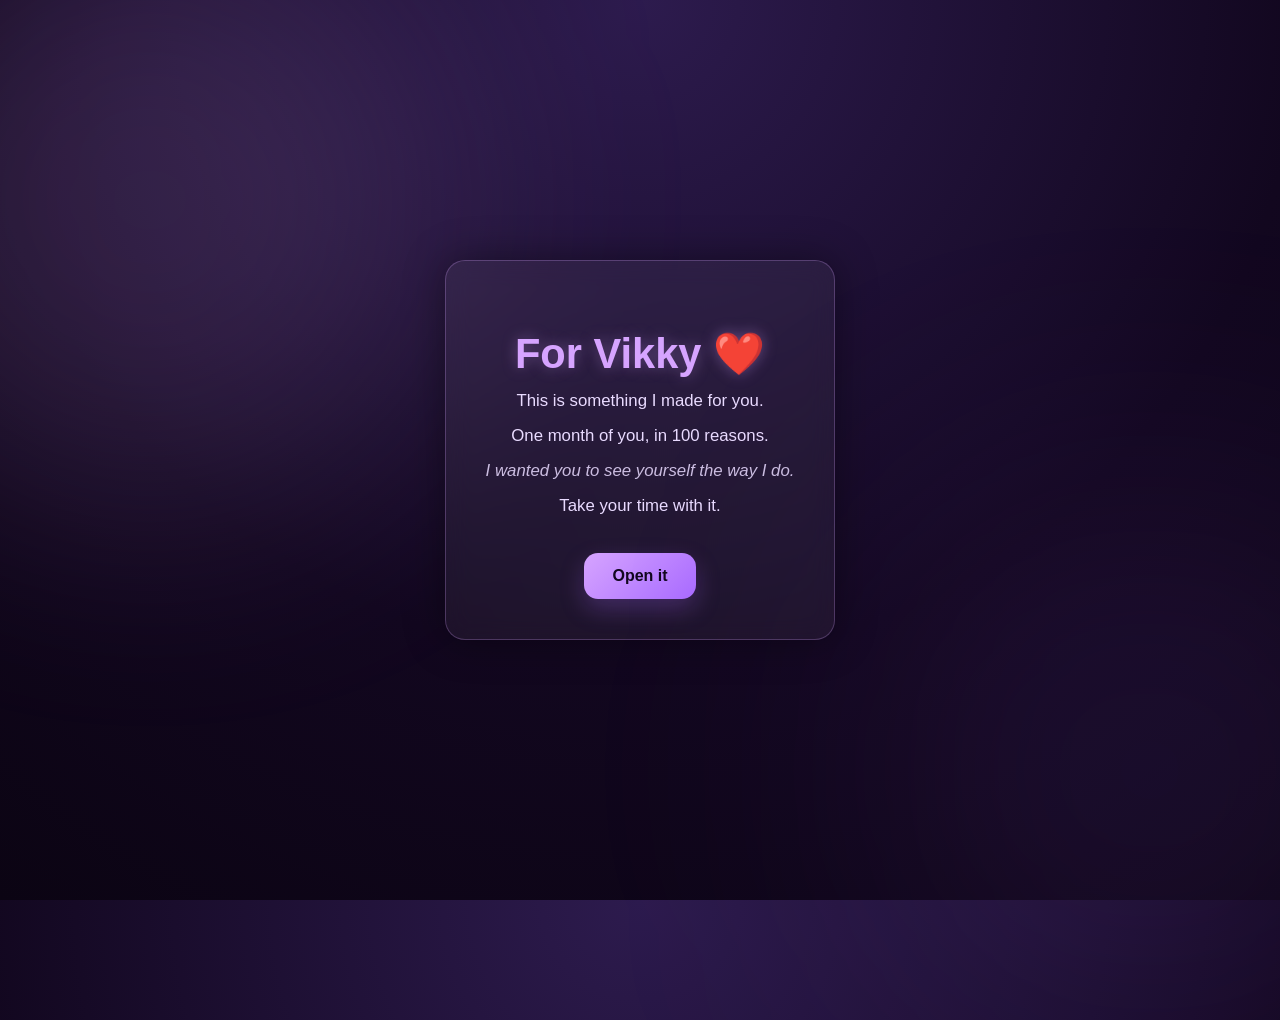
==== pages/start here.html @ b9285f32 "Initial commit" ====
<!DOCTYPE html>
<html lang="en">

<head>
    <title>For Vikky</title>
    <link rel="stylesheet" href="../landing.css">
</head>

<body>

    <div class="container">

        <h1>For Vikky ❤️</h1>

        <p>This is something I made for you.</p>
        <p>One month of you, in 100 reasons.</p>

        <p style="opacity: 0.85; font-style: italic;">
            I wanted you to see yourself the way I do.
        </p>

        <p>Take your time with it.</p>

        <button onclick="location.href='reasons.html'">
            Open it
        </button>

    </div>

</body>
</html>
---- landing.css ----
body {
    margin: 0;
    font-family: Arial, sans-serif;
    background: radial-gradient(circle at top, #2d1b4e 0%, #12071f 60%, #0b0413 100%);
    color: #f3e9ff;
    height: 100vh;
    display: flex;
    justify-content: center;
    align-items: center;
    text-align: center;
    overflow: hidden;
}

/* soft floating glow effect in background */
body::before {
    content: "";
    position: absolute;
    width: 600px;
    height: 600px;
    background: rgba(214, 164, 255, 0.15);
    filter: blur(120px);
    top: -100px;
    left: -150px;
    border-radius: 50%;
}

body::after {
    content: "";
    position: absolute;
    width: 500px;
    height: 500px;
    background: rgba(160, 100, 255, 0.12);
    filter: blur(140px);
    bottom: -120px;
    right: -120px;
    border-radius: 50%;
}

.container {
    position: relative;
    max-width: 650px;
    padding: 40px;
    background: rgba(255, 255, 255, 0.05);
    border: 1px solid rgba(214, 164, 255, 0.25);
    border-radius: 20px;
    backdrop-filter: blur(12px);
    box-shadow: 0 0 40px rgba(0, 0, 0, 0.4);
    animation: fadeIn 1.2s ease;
}

h1 {
    color: #d6a4ff;
    font-size: 2.6rem;
    margin-bottom: 10px;
    text-shadow: 0 0 15px rgba(214, 164, 255, 0.35);
}

p {
    color: #e9dbff;
    font-size: 1.05rem;
    margin: 10px 0;
    line-height: 1.5;
}

button {
    margin-top: 25px;
    padding: 14px 28px;
    font-size: 1rem;
    border: none;
    border-radius: 14px;
    background: linear-gradient(135deg, #d6a4ff, #a86bff);
    color: #12071f;
    cursor: pointer;
    font-weight: bold;
    transition: 0.25s ease;
    box-shadow: 0 10px 25px rgba(168, 107, 255, 0.25);
}

button:hover {
    transform: scale(1.05);
    box-shadow: 0 15px 35px rgba(168, 107, 255, 0.35);
}

button:active {
    transform: scale(0.98);
}

@keyframes fadeIn {
    from {
        opacity: 0;
        transform: translateY(10px);
    }
    to {
        opacity: 1;
        transform: translateY(0);
    }
}
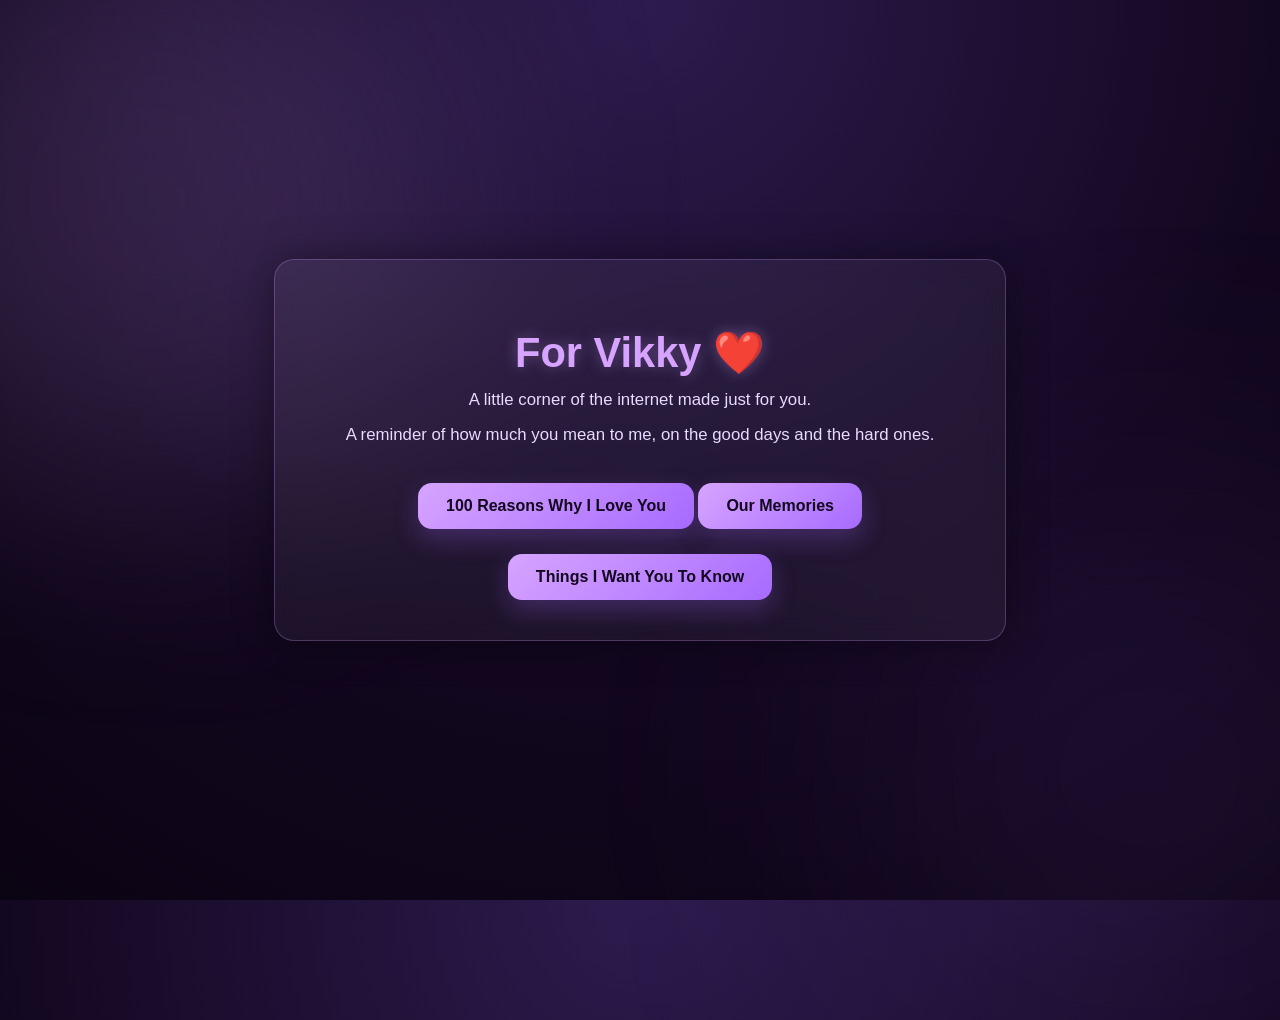
==== commit f02e1a75: "home page update + new pages added" ====
--- a/pages/start here.html
+++ b/pages/start here.html
@@ -12,18 +12,13 @@
 
         <h1>For Vikky ❤️</h1>
 
-        <p>This is something I made for you.</p>
-        <p>One month of you, in 100 reasons.</p>
+        <p>A little corner of the internet made just for you.</p>
+        <p>A reminder of how much you mean to me, on the good days and the hard ones.</p>
 
-        <p style="opacity: 0.85; font-style: italic;">
-            I wanted you to see yourself the way I do.
-        </p>
 
-        <p>Take your time with it.</p>
-
-        <button onclick="location.href='reasons.html'">
-            Open it
-        </button>
+        <button onclick="location.href='reasons.html'">100 Reasons Why I Love You</button>
+		<button onclick="location.href='memories.html'">Our Memories</button>
+		<button onclick="location.href='know.html'">Things I Want You To Know</button>
 
     </div>
 
--- a/landing.css
+++ b/landing.css
@@ -3,15 +3,18 @@
     font-family: Arial, sans-serif;
     background: radial-gradient(circle at top, #2d1b4e 0%, #12071f 60%, #0b0413 100%);
     color: #f3e9ff;
+
     height: 100vh;
     display: flex;
     justify-content: center;
     align-items: center;
     text-align: center;
+
     overflow: hidden;
+    position: relative;
 }
 
-/* soft floating glow effect in background */
+
 body::before {
     content: "";
     position: absolute;
@@ -22,6 +25,7 @@
     top: -100px;
     left: -150px;
     border-radius: 50%;
+    z-index: 0;
 }
 
 body::after {
@@ -34,16 +38,22 @@
     bottom: -120px;
     right: -120px;
     border-radius: 50%;
+    z-index: 0;
 }
+
 
 .container {
     position: relative;
+    z-index: 1;
+
     max-width: 650px;
     padding: 40px;
+
     background: rgba(255, 255, 255, 0.05);
     border: 1px solid rgba(214, 164, 255, 0.25);
     border-radius: 20px;
     backdrop-filter: blur(12px);
+
     box-shadow: 0 0 40px rgba(0, 0, 0, 0.4);
     animation: fadeIn 1.2s ease;
 }
@@ -62,16 +72,21 @@
     line-height: 1.5;
 }
 
+
 button {
     margin-top: 25px;
     padding: 14px 28px;
     font-size: 1rem;
+
     border: none;
     border-radius: 14px;
+
     background: linear-gradient(135deg, #d6a4ff, #a86bff);
     color: #12071f;
+
     cursor: pointer;
     font-weight: bold;
+
     transition: 0.25s ease;
     box-shadow: 0 10px 25px rgba(168, 107, 255, 0.25);
 }
@@ -85,6 +100,7 @@
     transform: scale(0.98);
 }
 
+
 @keyframes fadeIn {
     from {
         opacity: 0;
@@ -94,4 +110,33 @@
         opacity: 1;
         transform: translateY(0);
     }
+}
+
+
+@media (max-width: 600px) {
+    body {
+        height: auto;
+        min-height: 100vh;
+        display: block;
+        overflow: auto;
+        padding: 20px;
+    }
+
+    .container {
+        margin: 40px auto;
+        padding: 25px;
+    }
+
+    h1 {
+        font-size: 2rem;
+    }
+
+    p {
+        font-size: 1rem;
+    }
+
+    button {
+        width: 100%;
+        max-width: 300px;
+    }
 }
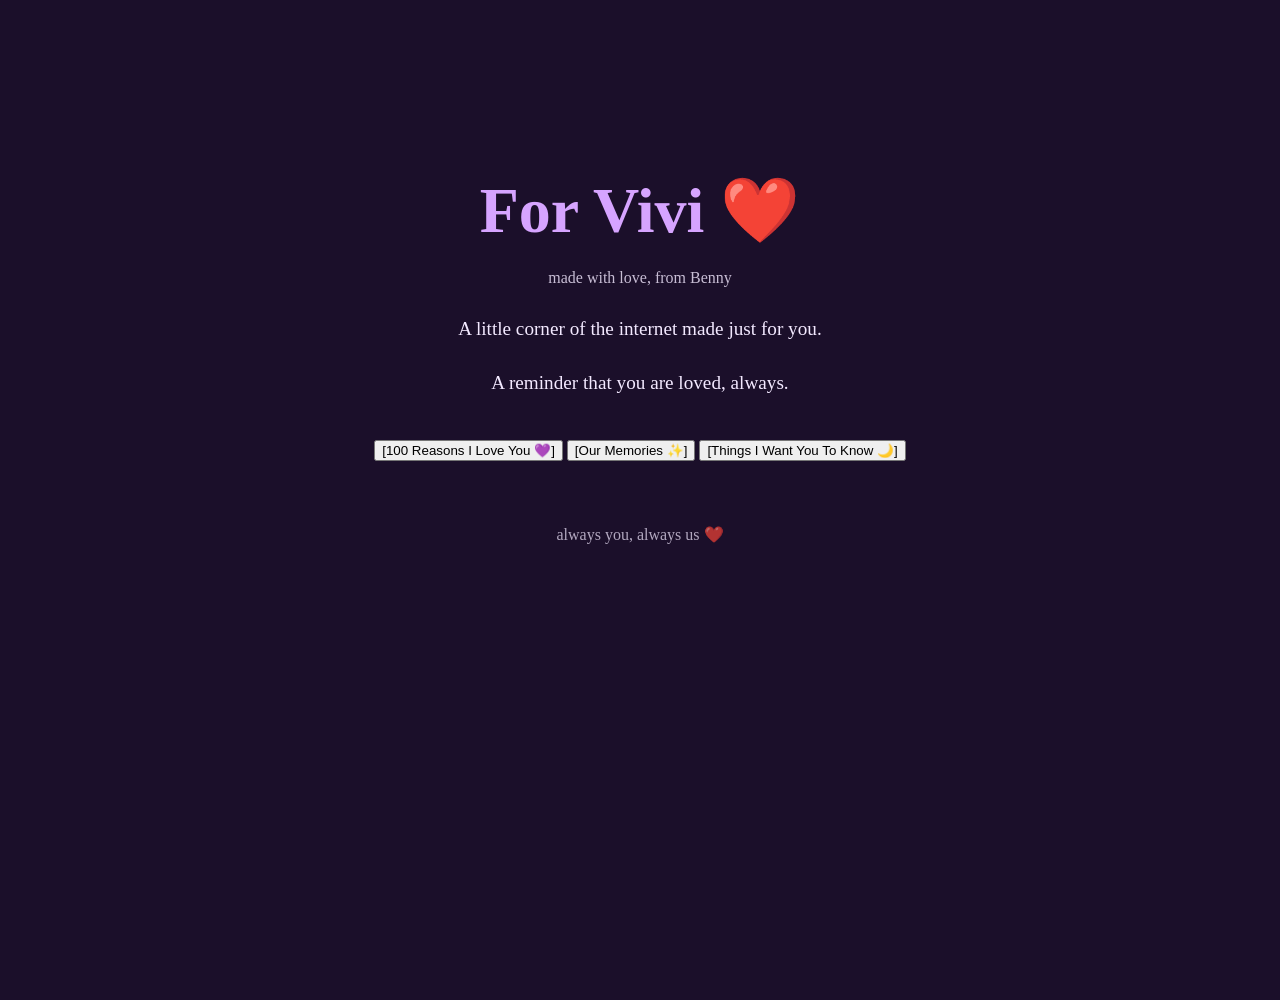
==== commit 80052a3f: "massive aesthetic overhaul wip + landing page update + know.html update" ====
--- a/pages/start here.html
+++ b/pages/start here.html
@@ -2,25 +2,48 @@
 <html lang="en">
 
 <head>
-    <title>For Vikky</title>
+    <title>For Viviy</title>
     <link rel="stylesheet" href="../landing.css">
 </head>
 
 <body>
 
-    <div class="container">
+    <div class="home">
 
-        <h1>For Vikky ❤️</h1>
+        <h1>For Vivi ❤️</h1>
 
-        <p>A little corner of the internet made just for you.</p>
-        <p>A reminder of how much you mean to me, on the good days and the hard ones.</p>
+        <p class="small">made with love, from Benny</p>
 
+        <p>
+            A little corner of the internet made just for you.
+        </p>
 
-        <button onclick="location.href='reasons.html'">100 Reasons Why I Love You</button>
-		<button onclick="location.href='memories.html'">Our Memories</button>
-		<button onclick="location.href='know.html'">Things I Want You To Know</button>
+        <p>
+            A reminder that you are loved, always.
+        </p>
+
+        <div class="buttons">
+
+            <button onclick="location.href='reasons.html'">
+                [100 Reasons I Love You 💜]
+            </button>
+
+            <button onclick="location.href='memories.html'">
+                [Our Memories ✨]
+            </button>
+
+            <button onclick="location.href='know.html'">
+                [Things I Want You To Know 🌙]
+            </button>
+
+        </div>
+
+        <p class="footer">
+            always you, always us ❤️
+        </p>
 
     </div>
 
 </body>
+
 </html>
--- a/landing.css
+++ b/landing.css
@@ -1,142 +1,93 @@
 body {
     margin: 0;
-    font-family: Arial, sans-serif;
-    background: radial-gradient(circle at top, #2d1b4e 0%, #12071f 60%, #0b0413 100%);
+    font-family: "Georgia", serif;
+
+    background: #1b0f2a;
+
+    min-height: 100vh;
+
     color: #f3e9ff;
 
-    height: 100vh;
-    display: flex;
-    justify-content: center;
-    align-items: center;
     text-align: center;
 
-    overflow: hidden;
-    position: relative;
 }
 
 
-body::before {
-    content: "";
-    position: absolute;
-    width: 600px;
-    height: 600px;
-    background: rgba(214, 164, 255, 0.15);
-    filter: blur(120px);
-    top: -100px;
-    left: -150px;
-    border-radius: 50%;
-    z-index: 0;
-}
+.home {
 
-body::after {
-    content: "";
-    position: absolute;
-    width: 500px;
-    height: 500px;
-    background: rgba(160, 100, 255, 0.12);
-    filter: blur(140px);
-    bottom: -120px;
-    right: -120px;
-    border-radius: 50%;
-    z-index: 0;
+    margin-top: 100px;
+
+    padding: 30px;
+
 }
 
 
-.container {
-    position: relative;
-    z-index: 1;
+h1 {
 
-    max-width: 650px;
-    padding: 40px;
+    font-size: 4rem;
 
-    background: rgba(255, 255, 255, 0.05);
-    border: 1px solid rgba(214, 164, 255, 0.25);
-    border-radius: 20px;
-    backdrop-filter: blur(12px);
+    color: #d6a4ff;
 
-    box-shadow: 0 0 40px rgba(0, 0, 0, 0.4);
-    animation: fadeIn 1.2s ease;
-}
+    margin-bottom: 15px;
 
-h1 {
-    color: #d6a4ff;
-    font-size: 2.6rem;
-    margin-bottom: 10px;
-    text-shadow: 0 0 15px rgba(214, 164, 255, 0.35);
-}
-
-p {
-    color: #e9dbff;
-    font-size: 1.05rem;
-    margin: 10px 0;
-    line-height: 1.5;
 }
 
 
-button {
-    margin-top: 25px;
-    padding: 14px 28px;
-    font-size: 1rem;
+p {
 
-    border: none;
-    border-radius: 14px;
+    font-size: 1.2rem;
 
-    background: linear-gradient(135deg, #d6a4ff, #a86bff);
-    color: #12071f;
+    line-height: 1.8;
 
-    cursor: pointer;
-    font-weight: bold;
-
-    transition: 0.25s ease;
-    box-shadow: 0 10px 25px rgba(168, 107, 255, 0.25);
-}
-
-button:hover {
-    transform: scale(1.05);
-    box-shadow: 0 15px 35px rgba(168, 107, 255, 0.35);
-}
-
-button:active {
-    transform: scale(0.98);
 }
 
 
-@keyframes fadeIn {
-    from {
-        opacity: 0;
-        transform: translateY(10px);
-    }
-    to {
-        opacity: 1;
-        transform: translateY(0);
-    }
+.small {
+
+    font-size: 1rem;
+
+    opacity: 0.8;
+
 }
 
 
-@media (max-width: 600px) {
-    body {
-        height: auto;
-        min-height: 100vh;
-        display: block;
-        overflow: auto;
-        padding: 20px;
-    }
+.buttons {
 
-    .container {
-        margin: 40px auto;
-        padding: 25px;
-    }
+    margin-top: 40px;
 
-    h1 {
-        font-size: 2rem;
-    }
+}
 
-    p {
-        font-size: 1rem;
-    }
 
-    button {
-        width: 100%;
-        max-width: 300px;
-    }
-}+.buttons a {
+
+    display: block;
+
+    margin: 20px;
+
+    color: #d6a4ff;
+
+    text-decoration: none;
+
+    font-size: 1.3rem;
+
+}
+
+
+.buttons a:hover {
+
+    color: white;
+
+}
+
+
+.footer {
+
+    margin-top: 60px;
+
+    font-size: 1rem;
+
+    opacity: 0.7;
+
+}
+
+
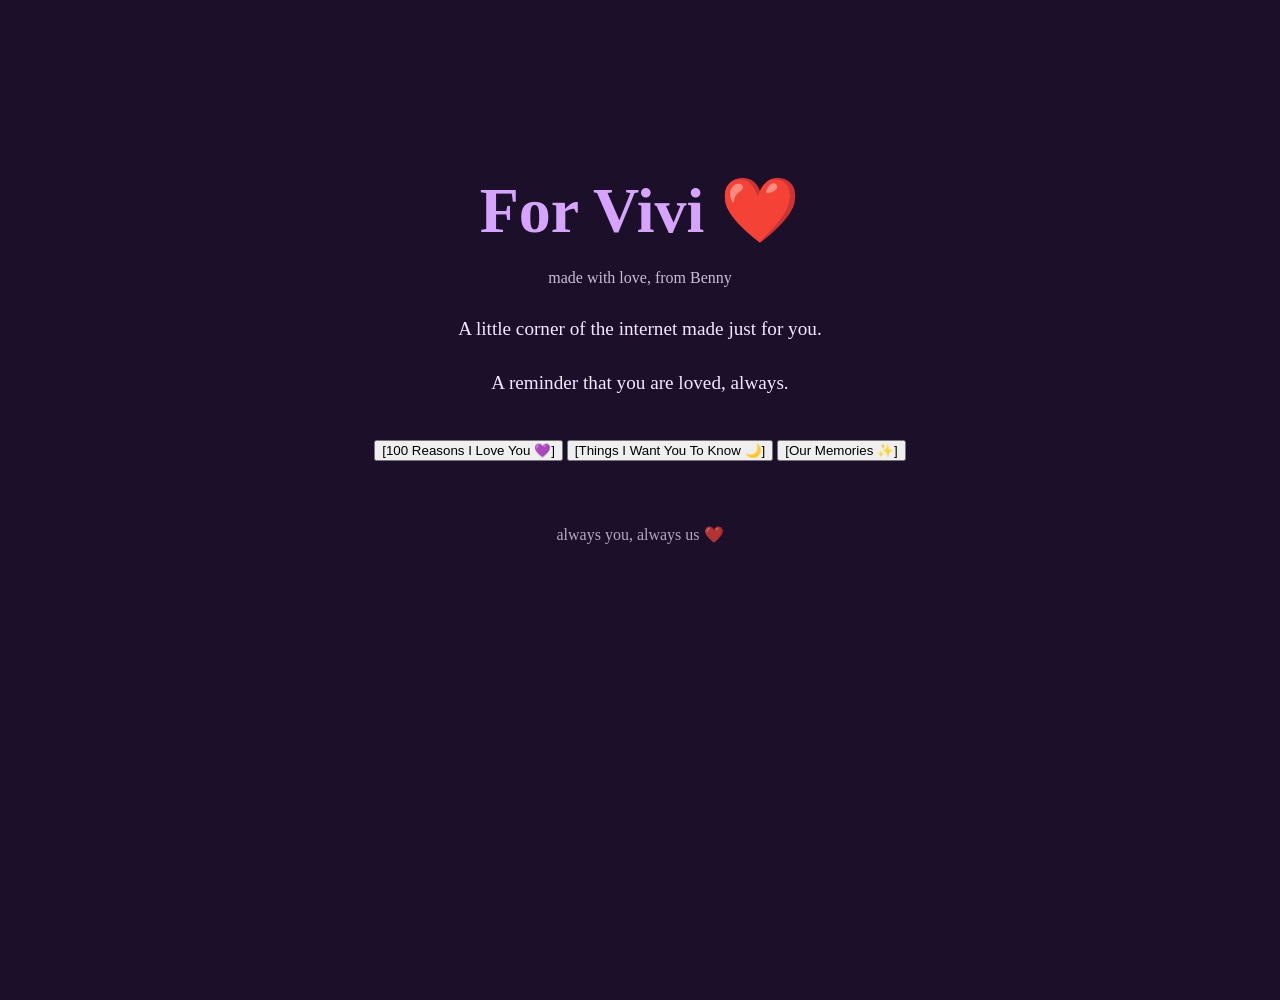
==== commit a1816c5f: "memories page updated" ====
--- a/pages/start here.html
+++ b/pages/start here.html
@@ -27,14 +27,16 @@
             <button onclick="location.href='reasons.html'">
                 [100 Reasons I Love You 💜]
             </button>
+			
+			<button onclick="location.href='know.html'">
+                [Things I Want You To Know 🌙]
+            </button>
 
             <button onclick="location.href='memories.html'">
                 [Our Memories ✨]
             </button>
 
-            <button onclick="location.href='know.html'">
-                [Things I Want You To Know 🌙]
-            </button>
+            
 
         </div>
 
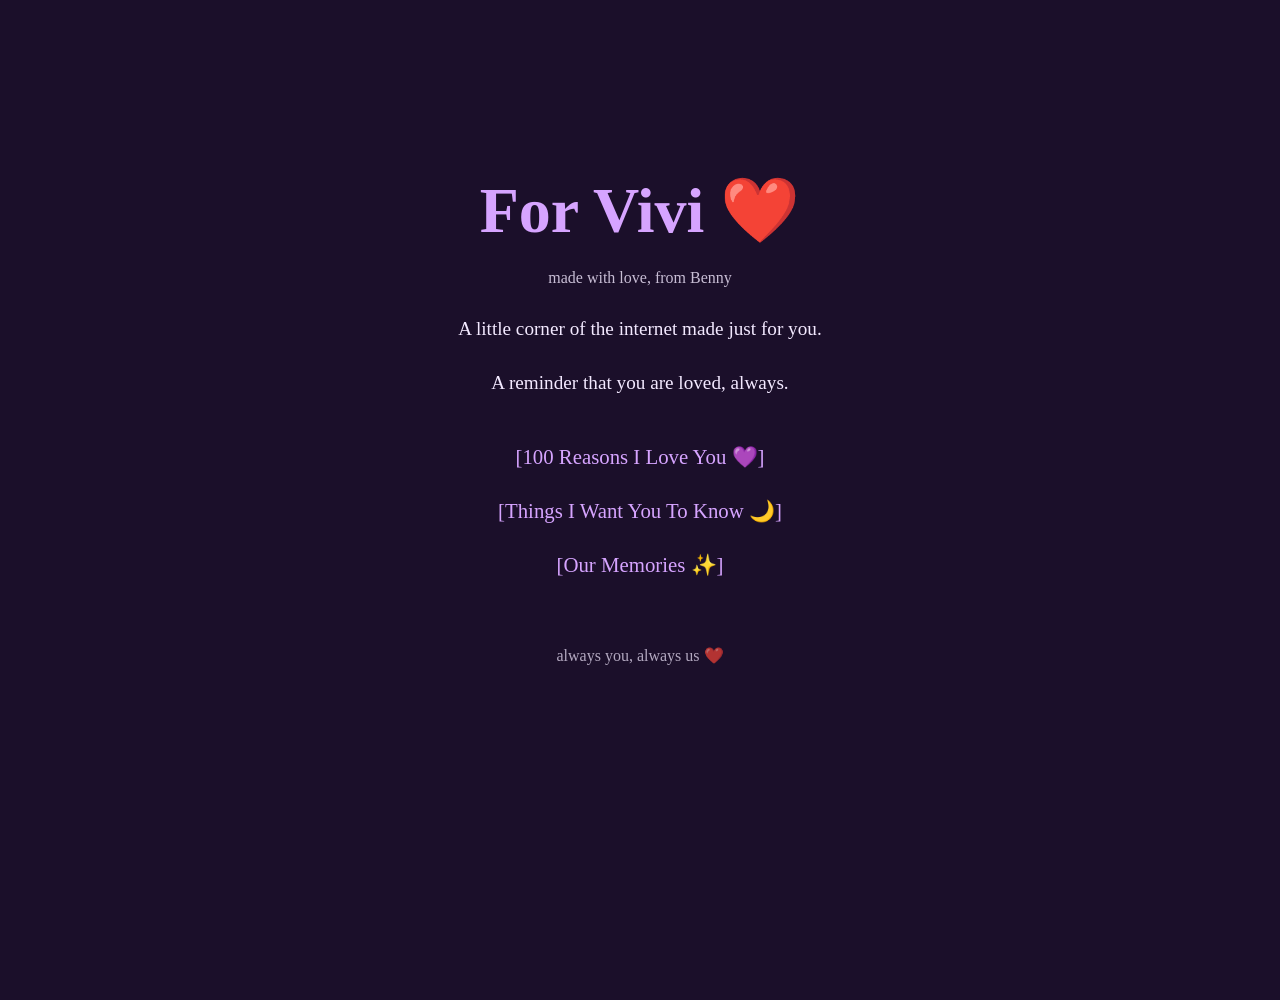
==== commit 444c182e: "small updates" ====
--- a/pages/start here.html
+++ b/pages/start here.html
@@ -2,7 +2,7 @@
 <html lang="en">
 
 <head>
-    <title>For Viviy</title>
+    <title>For Vivi</title>
     <link rel="stylesheet" href="../landing.css">
 </head>
 
--- a/landing.css
+++ b/landing.css
@@ -55,27 +55,43 @@
 
     margin-top: 40px;
 
-}
+    display: flex;
 
+    flex-direction: column;
 
-.buttons a {
+    align-items: center;
 
-    display: block;
-
-    margin: 20px;
-
-    color: #d6a4ff;
-
-    text-decoration: none;
-
-    font-size: 1.3rem;
+    gap: 20px;
 
 }
 
 
-.buttons a:hover {
+.buttons button {
+
+    background: transparent;
+
+    border: none;
+
+    color: #d6a4ff;
+
+    font-family: "Georgia", serif;
+
+    font-size: 1.3rem;
+
+    cursor: pointer;
+
+    padding: 5px;
+
+    transition: 0.3s ease;
+
+}
+
+
+.buttons button:hover {
 
     color: white;
+
+    transform: translateY(-3px);
 
 }
 
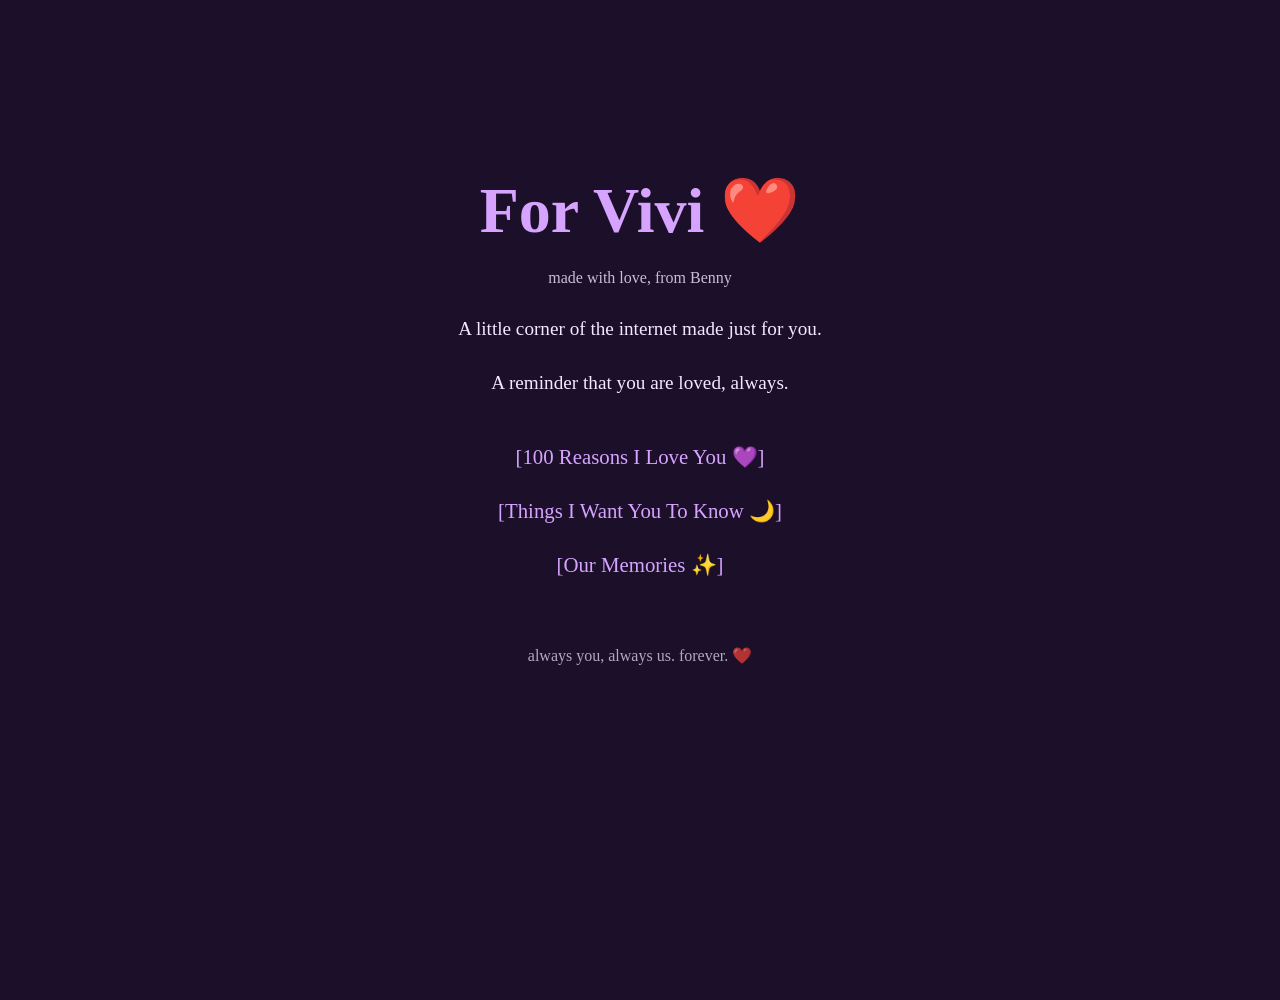
==== commit f056ebdf: "Update start here.html" ====
--- a/pages/start here.html
+++ b/pages/start here.html
@@ -3,7 +3,7 @@
 
 <head>
     <title>For Vivi</title>
-    <link rel="stylesheet" href="../landing.css">
+    <link rel="stylesheet" href="../landing.css?v=3">
 </head>
 
 <body>
@@ -41,7 +41,7 @@
         </div>
 
         <p class="footer">
-            always you, always us ❤️
+            always you, always us. forever. ❤️
         </p>
 
     </div>
